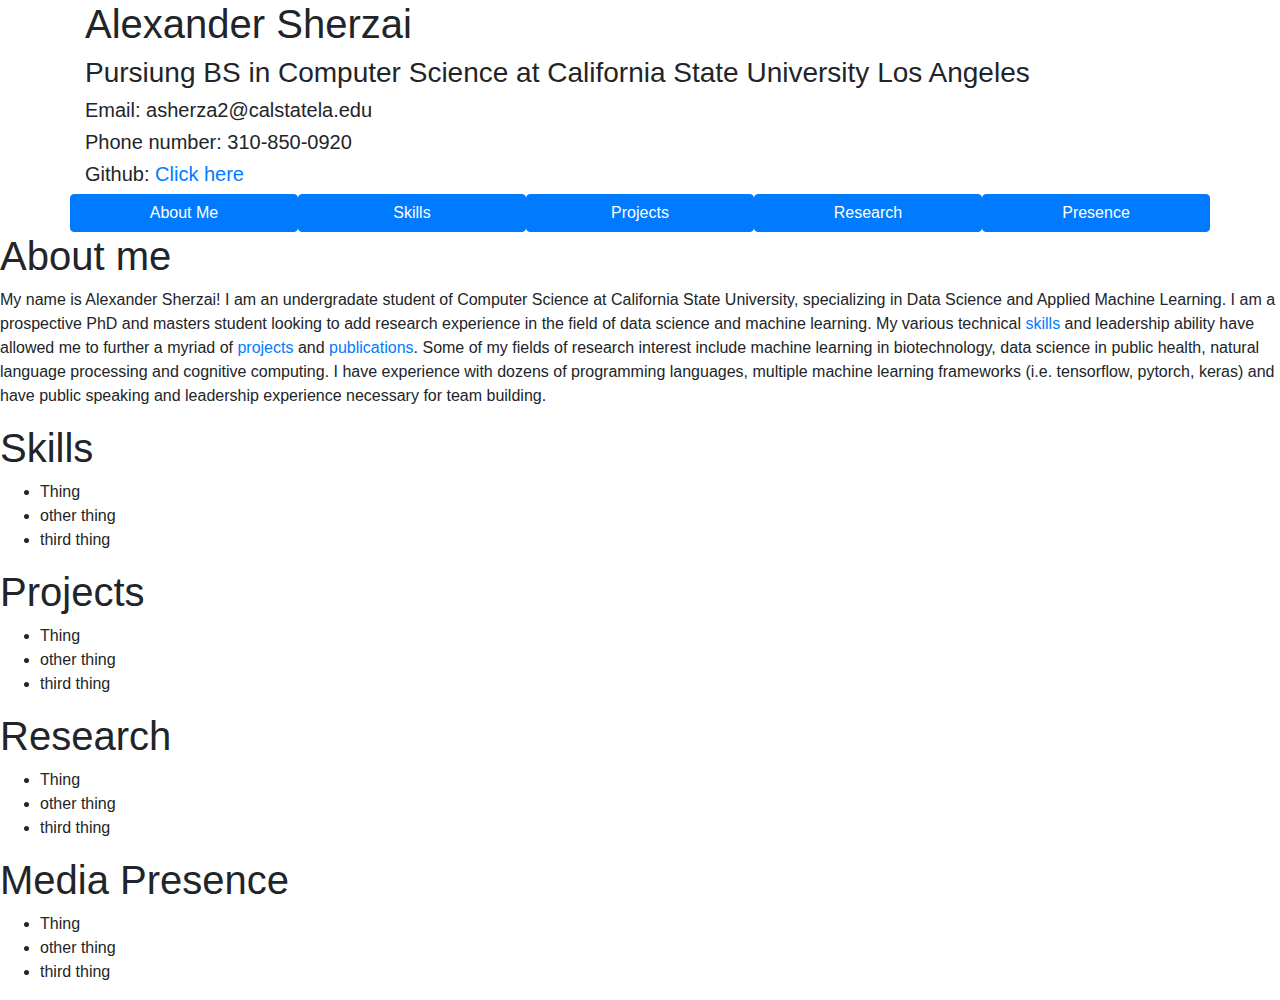
==== index.html @ dac03a9a "Initial Commit" ====
<!DOCTYPE html>
<html>
    <head>
        <link rel="stylesheet" href="stylesheet.css"/>
        <link rel="stylesheet" href="https://cdn.jsdelivr.net/npm/bootstrap@4.3.1/dist/css/bootstrap.min.css" integrity="sha384-ggOyR0iXCbMQv3Xipma34MD+dH/1fQ784/j6cY/iJTQUOhcWr7x9JvoRxT2MZw1T" crossorigin="anonymous">
        <script src="https://code.jquery.com/jquery-3.3.1.slim.min.js" integrity="sha384-q8i/X+965DzO0rT7abK41JStQIAqVgRVzpbzo5smXKp4YfRvH+8abtTE1Pi6jizo" crossorigin="anonymous"></script>
        <script src="https://cdn.jsdelivr.net/npm/popper.js@1.14.7/dist/umd/popper.min.js" integrity="sha384-UO2eT0CpHqdSJQ6hJty5KVphtPhzWj9WO1clHTMGa3JDZwrnQq4sF86dIHNDz0W1" crossorigin="anonymous"></script>
        <script src="https://cdn.jsdelivr.net/npm/bootstrap@4.3.1/dist/js/bootstrap.min.js" integrity="sha384-JjSmVgyd0p3pXB1rRibZUAYoIIy6OrQ6VrjIEaFf/nJGzIxFDsf4x0xIM+B07jRM" crossorigin="anonymous"></script>
    <body>
        <div class="container mid-width">
            <h1>Alexander Sherzai</h1>
            <h3>Pursiung BS in Computer Science at California State University Los Angeles</h3>
            <h5>Email: asherza2@calstatela.edu</h3>
            <h5>Phone number: 310-850-0920</h3>
            <h5>Github: <a href = "https://github.com/alexsherzai">Click here</a></h3>
        </div>

        <div class = "container">
            <div class = "row">
                <button type="button" class="btn btn-primary col">About Me</button>
                <button type="button" class="btn btn-primary col">Skills</button>
                <button type="button" class="btn btn-primary col">Projects</button>
                <button type="button" class="btn btn-primary col">Research</button>
                <button type="button" class="btn btn-primary col">Presence</button>
            </div>
        </div>

        <div id="about">
            <h1>About me</h1>
            <p>My name is Alexander Sherzai! I am an undergradate student of Computer Science at California State University, specializing in Data Science and Applied Machine Learning.
                I am a prospective PhD and masters student looking to add research experience in the field of data science and machine learning. 
                My various technical <a href = '#skills'>skills</a> and leadership ability have allowed me to further a myriad of <a href = '#projects'>projects</a> and <a href = '#research'>publications</a>.
                Some of my fields of research interest include machine learning in biotechnology, data science in public health, natural language processing and cognitive computing.
                I have experience with dozens of programming languages, multiple machine learning frameworks (i.e. tensorflow, pytorch, keras) and have public speaking and leadership experience necessary for team building.
                </a>
            </p>
        </div>
        <div id="skills">
            <h1>Skills</h1>
            <ul>
                <li>Thing</li>
                <li>other thing</li>
                <li>third thing</li>
            </ul>
        </div>
        <div id="projects">
            <h1>Projects</h1>
            <ul>
                <li>Thing</li>
                <li>other thing</li>
                <li>third thing</li>
            </ul>
        </div>
        <div id="research">
            <h1>Research</h1>
            <ul>
                <li>Thing</li>
                <li>other thing</li>
                <li>third thing</li>
            </ul>
        </div>
        <div id="media">
            <h1>Media Presence</h1>
            <ul>
                <li>Thing</li>
                <li>other thing</li>
                <li>third thing</li>
            </ul>
        </div>
    </body>
</html>
---- stylesheet.css ----
body {
    
}
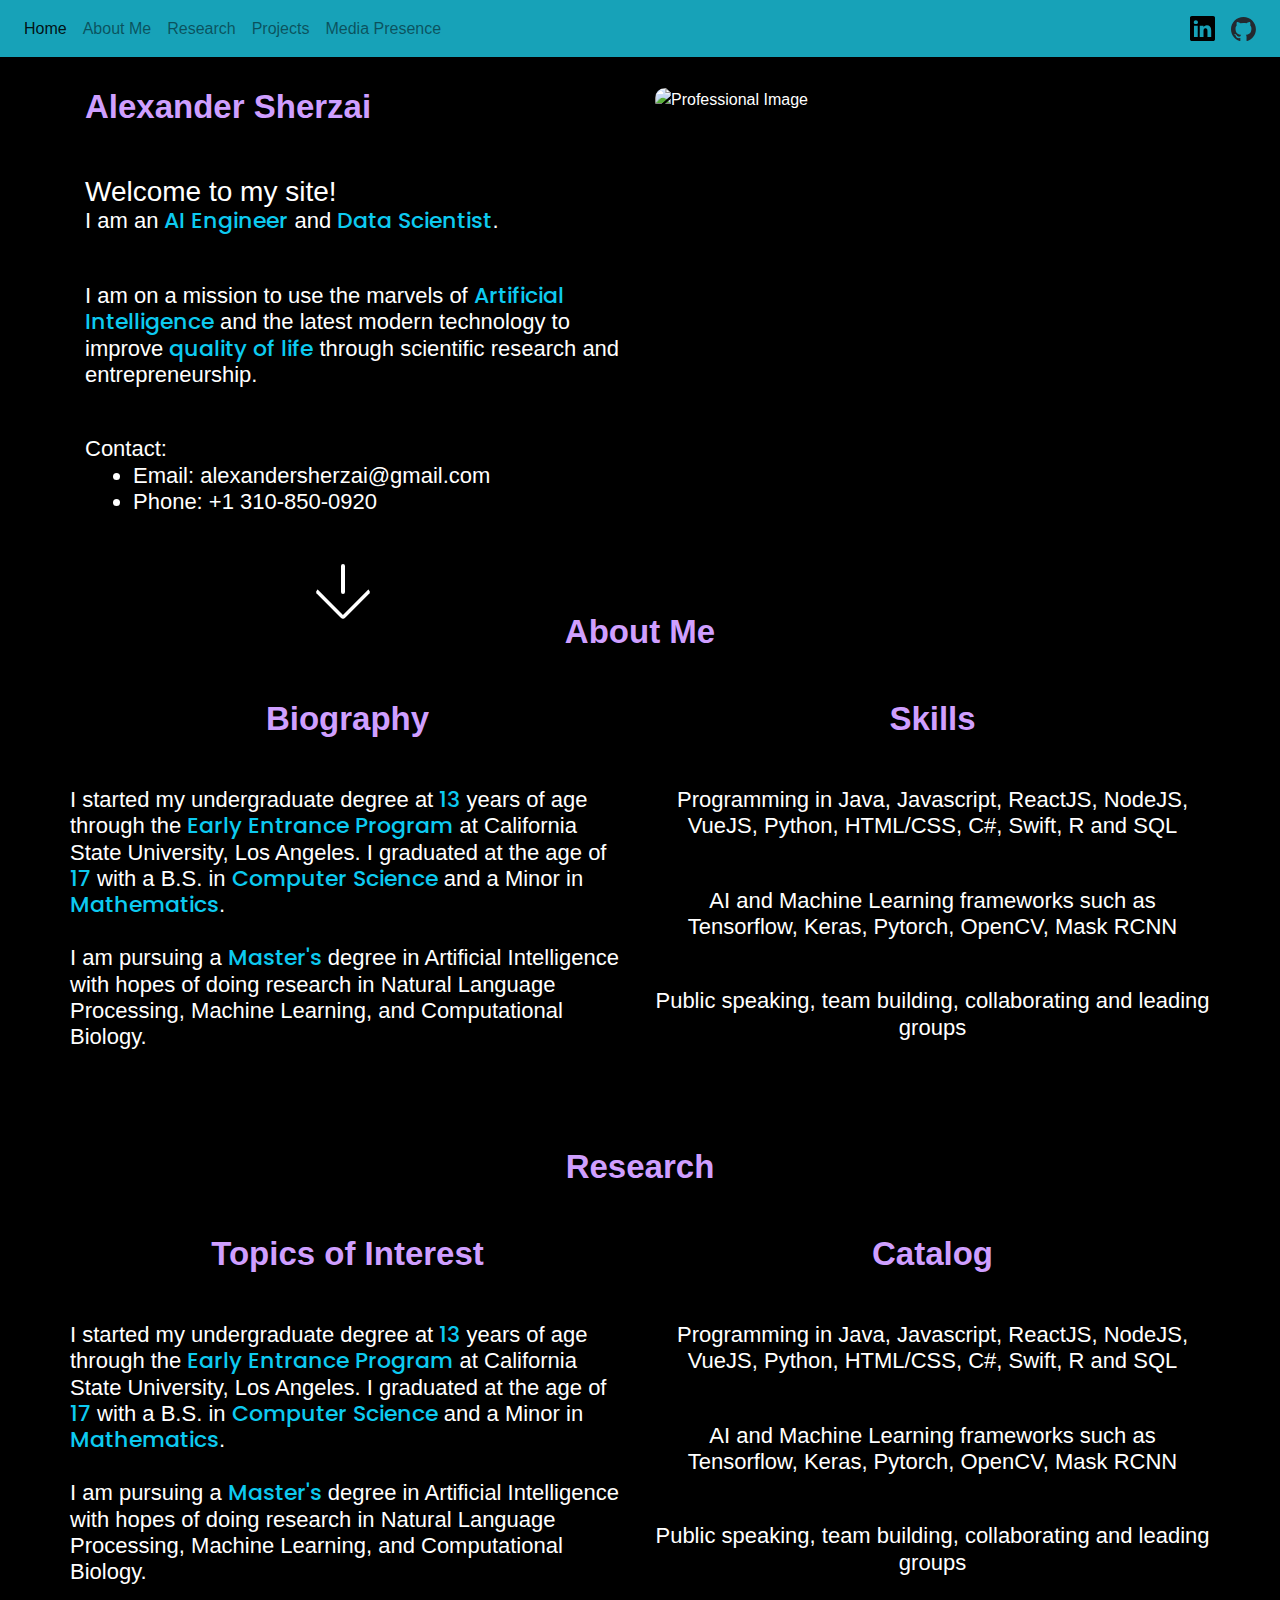
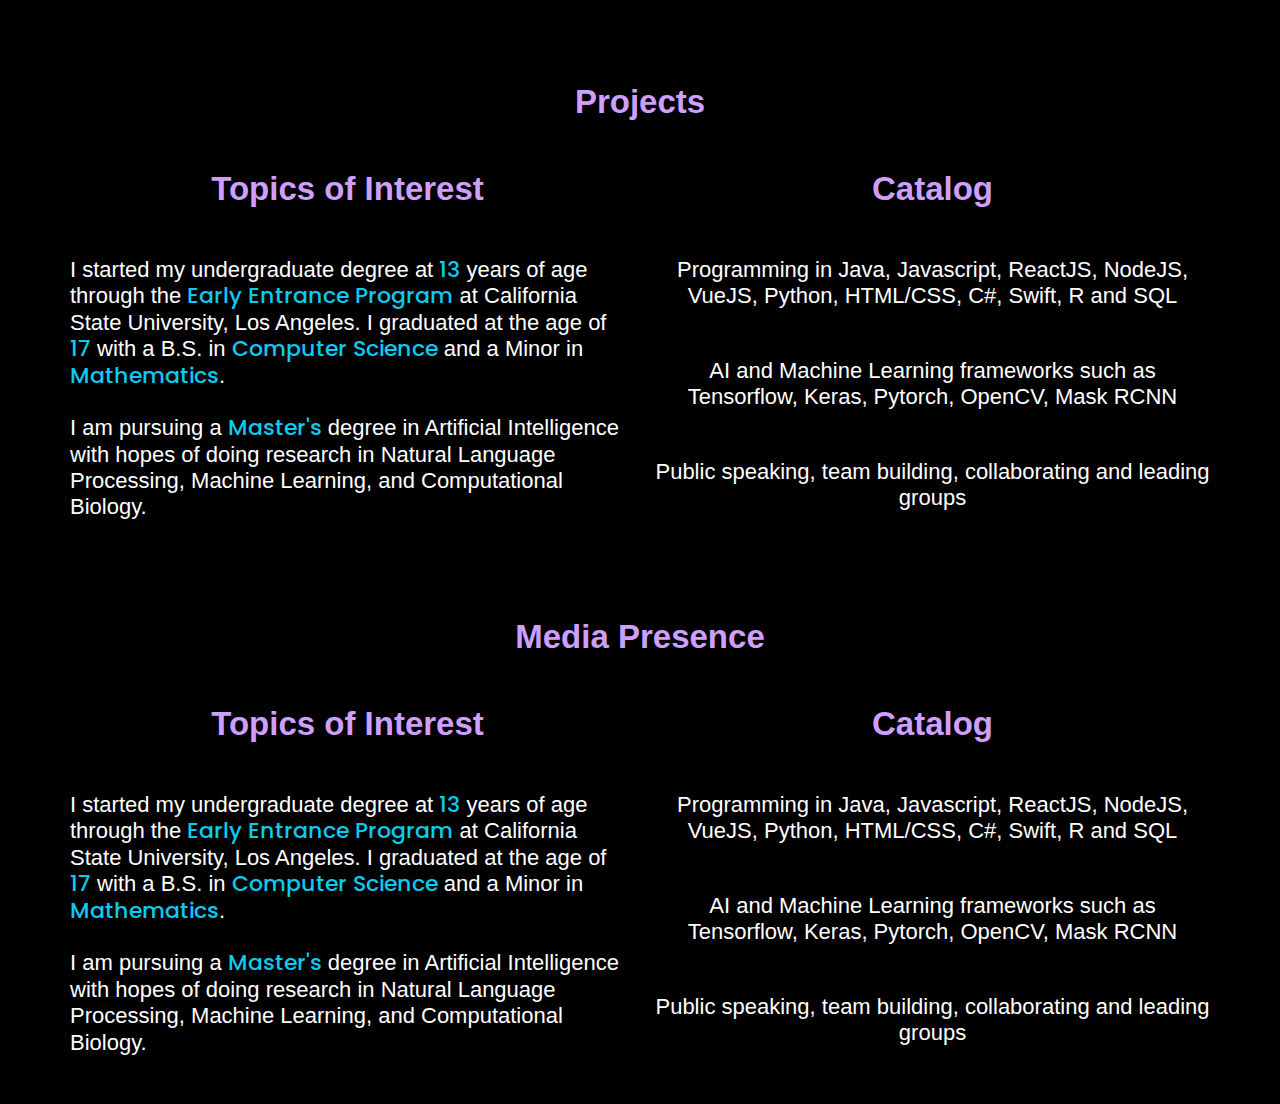
==== commit 8925786a: "First few changes" ====
--- a/index.html
+++ b/index.html
@@ -1,71 +1,150 @@
 <!DOCTYPE html>
 <html>
-    <head>
-        <link rel="stylesheet" href="stylesheet.css"/>
-        <link rel="stylesheet" href="https://cdn.jsdelivr.net/npm/bootstrap@4.3.1/dist/css/bootstrap.min.css" integrity="sha384-ggOyR0iXCbMQv3Xipma34MD+dH/1fQ784/j6cY/iJTQUOhcWr7x9JvoRxT2MZw1T" crossorigin="anonymous">
-        <script src="https://code.jquery.com/jquery-3.3.1.slim.min.js" integrity="sha384-q8i/X+965DzO0rT7abK41JStQIAqVgRVzpbzo5smXKp4YfRvH+8abtTE1Pi6jizo" crossorigin="anonymous"></script>
-        <script src="https://cdn.jsdelivr.net/npm/popper.js@1.14.7/dist/umd/popper.min.js" integrity="sha384-UO2eT0CpHqdSJQ6hJty5KVphtPhzWj9WO1clHTMGa3JDZwrnQq4sF86dIHNDz0W1" crossorigin="anonymous"></script>
-        <script src="https://cdn.jsdelivr.net/npm/bootstrap@4.3.1/dist/js/bootstrap.min.js" integrity="sha384-JjSmVgyd0p3pXB1rRibZUAYoIIy6OrQ6VrjIEaFf/nJGzIxFDsf4x0xIM+B07jRM" crossorigin="anonymous"></script>
-    <body>
-        <div class="container mid-width">
-            <h1>Alexander Sherzai</h1>
-            <h3>Pursiung BS in Computer Science at California State University Los Angeles</h3>
-            <h5>Email: asherza2@calstatela.edu</h3>
-            <h5>Phone number: 310-850-0920</h3>
-            <h5>Github: <a href = "https://github.com/alexsherzai">Click here</a></h3>
-        </div>
+<head>
+	<meta charset="UTF-8">
+	<meta http-equiv="X-UA-Compatible" content="IE=edge">
+	<meta name="viewport" content=""width=device-width, initial-scale="1.0">
 
-        <div class = "container">
-            <div class = "row">
-                <button type="button" class="btn btn-primary col">About Me</button>
-                <button type="button" class="btn btn-primary col">Skills</button>
-                <button type="button" class="btn btn-primary col">Projects</button>
-                <button type="button" class="btn btn-primary col">Research</button>
-                <button type="button" class="btn btn-primary col">Presence</button>
-            </div>
-        </div>
 
-        <div id="about">
-            <h1>About me</h1>
-            <p>My name is Alexander Sherzai! I am an undergradate student of Computer Science at California State University, specializing in Data Science and Applied Machine Learning.
-                I am a prospective PhD and masters student looking to add research experience in the field of data science and machine learning. 
-                My various technical <a href = '#skills'>skills</a> and leadership ability have allowed me to further a myriad of <a href = '#projects'>projects</a> and <a href = '#research'>publications</a>.
-                Some of my fields of research interest include machine learning in biotechnology, data science in public health, natural language processing and cognitive computing.
-                I have experience with dozens of programming languages, multiple machine learning frameworks (i.e. tensorflow, pytorch, keras) and have public speaking and leadership experience necessary for team building.
-                </a>
-            </p>
-        </div>
-        <div id="skills">
-            <h1>Skills</h1>
-            <ul>
-                <li>Thing</li>
-                <li>other thing</li>
-                <li>third thing</li>
+	<link href="https://fonts.googleapis.com/css?family=Montserrat:100" rel="stylesheet">
+	<link href="https://fonts.googleapis.com/css2?family=Poppins:wght@700&display=swap" rel="stylesheet">
+	<link rel="preconnect" href="https://fonts.googleapis.com">
+	<link rel="stylesheet" href="https://cdn.jsdelivr.net/npm/bootstrap@4.3.1/dist/css/bootstrap.min.css" integrity="sha384-ggOyR0iXCbMQv3Xipma34MD+dH/1fQ784/j6cY/iJTQUOhcWr7x9JvoRxT2MZw1T" crossorigin="anonymous">
+	<link rel="stylesheet" href="stylesheet.css"/>
+
+</head>
+<body>        
+	<nav class="home navbar navbar-expand-lg navbar-light bg-info">
+		<button class="navbar-toggler" type="button" data-toggle="collapse" data-target="#navbarText" aria-controls="navbarText" aria-expanded="false" aria-label="Toggle navigation">
+			<span class="navbar-toggler-icon"></span>
+		</button>
+		<div class="collapse navbar-collapse" id="navbarText">
+			<ul class="navbar-nav mr-auto">
+				<li class="nav-item active">
+					<a class="nav-link" href="#">Home <span class="sr-only">(current)</span></a>
+				</li>
+				<li class="nav-item">
+					<a class="nav-link" href="#about-me">About Me</a>
+				</li>
+				<li class="nav-item">
+					<a class="nav-link" href="#research">Research</a>
+				</li>
+				<li class="nav-item">
+					<a class="nav-link" href="#projects">Projects</a>
+				</li>
+				<li class="nav-item">
+					<a class="nav-link" href="#media">Media Presence</a>
+				</li>
+			</ul>
+		</div>
+
+		<div>
+			<ul class="navbar-nav ms-auto">
+                <li class="nav-item">
+                    <a class="nav-link" href="https://www.linkedin.com/in/alexander-sherzai-665694256/" target="_blank" data-bs-target="#myModal" data-bs-toggle="modal"><img style="width: 25px" src="images/linkedin.svg"/></a>
+                </li>
+				<li class="nav-item">
+                    <a class="nav-link" href="https://github.com/alexsherzai" target="_blank" data-bs-target="#myModal" data-bs-toggle="modal"><img style="width: 25px" src="images/github-mark.svg"/></a>
+                </li>
             </ul>
-        </div>
-        <div id="projects">
-            <h1>Projects</h1>
-            <ul>
-                <li>Thing</li>
-                <li>other thing</li>
-                <li>third thing</li>
-            </ul>
-        </div>
-        <div id="research">
-            <h1>Research</h1>
-            <ul>
-                <li>Thing</li>
-                <li>other thing</li>
-                <li>third thing</li>
-            </ul>
-        </div>
-        <div id="media">
-            <h1>Media Presence</h1>
-            <ul>
-                <li>Thing</li>
-                <li>other thing</li>
-                <li>third thing</li>
-            </ul>
-        </div>
-    </body>
+		</div>
+	</nav>
+	<div class="container justify-content-center">
+		<div class="row">
+			<div class="header col">
+				<h1 class="mb-5"><strong>Alexander Sherzai</strong></h1>
+				<h4 class="mb-5"><span style="font-size: 28px">Welcome to my site!</span><br>I am an <span class="bold">AI Engineer</span> and <span class="bold">Data Scientist</span>.</h4>
+				<h4 class="mb-5">I am on a mission to use the marvels of <span class="bold">Artificial Intelligence</span> and the latest modern technology to improve <span class="bold">quality of life</span> through scientific research and entrepreneurship.</h4>
+				<h4 class="mb-5"> Contact:
+					<ul class="mx-5">
+						<li>Email: alexandersherzai@gmail.com</li>
+						<li>Phone: +1 310-850-0920</li>
+					</ul>
+				</h4>
+				<div class="col text-center">
+					<a href="#about-me"><div class="down-arrow"></div></a>
+				</div>
+			</div>
+			<div class="prof-photo-cont col">
+				<img class="prof-photo" src="images/alexsherzai-bio-photo-crop.jpg" alt="Professional Image"/>
+			</div>
+		</div>
+		<div class="row mt-5" id="about-me">
+			<h1 class="mb-5 col text-center"><strong>About Me</strong></h1>
+		</div>
+		<div class="row">
+			<div class="row">
+				<div class="col">
+					<h1 class="mb-5 text-center"><strong>Biography</strong></h1>
+					<h4 class="mb-5">I started my undergraduate degree at <span class="bold">13</span> years of age through the <span class="bold">Early Entrance Program</span> at California State University, 
+						Los Angeles. I graduated at the age of <span class="bold">17</span> with a B.S. in <span class="bold">Computer Science</span> 
+						and a Minor in <span class="bold">Mathematics</span>. <br><br>I am pursuing a <span class="bold">Master's</span> degree in Artificial Intelligence with hopes of doing research in Natural Language Processing, Machine Learning, and Computational Biology.</h4>
+				</div>
+				<div class="col text-center">
+					<h1 class="mb-5"><strong>Skills</strong></h1>
+					<h4 class="mb-5">Programming in Java, Javascript, ReactJS, NodeJS, VueJS, Python, HTML/CSS, C#, Swift, R and SQL</h4>
+					<h4 class="mb-5">AI and Machine Learning frameworks such as Tensorflow, Keras, Pytorch, OpenCV, Mask RCNN</h4>
+					<h4 class="mb-5">Public speaking, team building, collaborating and leading groups</h4>
+				</div>
+			</div>
+		</div>
+		<div class="row mt-5" id="research">
+			<h1 class="mb-5 col text-center"><strong>Research</strong></h1>
+		</div>
+		<div class="row">
+			<div class="row">
+				<div class="col">
+					<h1 class="mb-5 text-center"><strong>Topics of Interest</strong></h1>
+					<h4 class="mb-5">I started my undergraduate degree at <span class="bold">13</span> years of age through the <span class="bold">Early Entrance Program</span> at California State University, 
+						Los Angeles. I graduated at the age of <span class="bold">17</span> with a B.S. in <span class="bold">Computer Science</span> 
+						and a Minor in <span class="bold">Mathematics</span>. <br><br>I am pursuing a <span class="bold">Master's</span> degree in Artificial Intelligence with hopes of doing research in Natural Language Processing, Machine Learning, and Computational Biology.</h4>
+				</div>
+				<div class="col text-center">
+					<h1 class="mb-5"><strong>Catalog</strong></h1>
+					<h4 class="mb-5">Programming in Java, Javascript, ReactJS, NodeJS, VueJS, Python, HTML/CSS, C#, Swift, R and SQL</h4>
+					<h4 class="mb-5">AI and Machine Learning frameworks such as Tensorflow, Keras, Pytorch, OpenCV, Mask RCNN</h4>
+					<h4 class="mb-5">Public speaking, team building, collaborating and leading groups</h4>
+				</div>
+			</div>
+		</div>
+		<div class="row mt-5" id="projects">
+			<h1 class="mb-5 col text-center"><strong>Projects</strong></h1>
+		</div>
+		<div class="row">
+			<div class="row">
+				<div class="col">
+					<h1 class="mb-5 text-center"><strong>Topics of Interest</strong></h1>
+					<h4 class="mb-5">I started my undergraduate degree at <span class="bold">13</span> years of age through the <span class="bold">Early Entrance Program</span> at California State University, 
+						Los Angeles. I graduated at the age of <span class="bold">17</span> with a B.S. in <span class="bold">Computer Science</span> 
+						and a Minor in <span class="bold">Mathematics</span>. <br><br>I am pursuing a <span class="bold">Master's</span> degree in Artificial Intelligence with hopes of doing research in Natural Language Processing, Machine Learning, and Computational Biology.</h4>
+				</div>
+				<div class="col text-center">
+					<h1 class="mb-5"><strong>Catalog</strong></h1>
+					<h4 class="mb-5">Programming in Java, Javascript, ReactJS, NodeJS, VueJS, Python, HTML/CSS, C#, Swift, R and SQL</h4>
+					<h4 class="mb-5">AI and Machine Learning frameworks such as Tensorflow, Keras, Pytorch, OpenCV, Mask RCNN</h4>
+					<h4 class="mb-5">Public speaking, team building, collaborating and leading groups</h4>
+				</div>
+			</div>
+		</div>
+		<div class="row mt-5" id="media">
+			<h1 class="mb-5 col text-center"><strong>Media Presence</strong></h1>
+		</div>
+		<div class="row">
+			<div class="row">
+				<div class="col">
+					<h1 class="mb-5 text-center"><strong>Topics of Interest</strong></h1>
+					<h4 class="mb-5">I started my undergraduate degree at <span class="bold">13</span> years of age through the <span class="bold">Early Entrance Program</span> at California State University, 
+						Los Angeles. I graduated at the age of <span class="bold">17</span> with a B.S. in <span class="bold">Computer Science</span> 
+						and a Minor in <span class="bold">Mathematics</span>. <br><br>I am pursuing a <span class="bold">Master's</span> degree in Artificial Intelligence with hopes of doing research in Natural Language Processing, Machine Learning, and Computational Biology.</h4>
+				</div>
+				<div class="col text-center">
+					<h1 class="mb-5"><strong>Catalog</strong></h1>
+					<h4 class="mb-5">Programming in Java, Javascript, ReactJS, NodeJS, VueJS, Python, HTML/CSS, C#, Swift, R and SQL</h4>
+					<h4 class="mb-5">AI and Machine Learning frameworks such as Tensorflow, Keras, Pytorch, OpenCV, Mask RCNN</h4>
+					<h4 class="mb-5">Public speaking, team building, collaborating and leading groups</h4>
+				</div>
+			</div>
+		</div>
+	</div>
+</body>
 </html>--- a/stylesheet.css
+++ b/stylesheet.css
@@ -1,3 +1,109 @@
+*{
+    margin: 0;
+    padding: 0;
+    font-family: 'Poppins-Regular', sans-serif;
+    box-sizing: border-box;
+}
 body {
-    
+    background: #000;
+    color: #fff;
+}
+html {
+    scroll-behavior: smooth;
+}
+
+.prof-photo {
+    width: 100%;
+    border-radius: 10px;
+}
+h1 {
+    color: #CF9FFF;
+    font-size: 33px;
+}
+h4 {
+    font-size: 22px;
+}
+.bold {
+    font-family: 'Poppins', sans-serif;
+    color: #0dcaf0;
+}
+
+.container {
+    margin-top: 30px;
+}
+.icon {
+    width: 10px;
+}
+
+.arrow {
+    text-align: center;
+    margin: 8% 0;
+}
+.bounce {
+    -moz-animation: bounce 2s infinite;
+    -webkit-animation: bounce 2s infinite;
+    animation: bounce 2s infinite;
+}
+
+@keyframes bounce {
+    0%, 20%, 50%, 80%, 100% {
+        transform: translateY(0);
+    }
+    40% {
+        transform: translateY(-30px);
+    }
+    60% {
+        transform: translateY(-15px);
+    }
+}
+
+.down-arrow {
+    position: absolute;
+    left: calc(50% - 14px);
+    width: 0;
+    height: 30px;
+    border: 2px solid;
+    border-radius: 2px;
+    color: white;
+    animation: jumpInfinite 2.2s infinite;
+    scale: 1;
+}
+  
+.down-arrow:after {
+    content: " ";
+    position: absolute;
+    top: 6px;
+    left: -20px;
+    width: 40px;
+    height: 40px;
+    border-bottom: 4px solid;
+    border-right: 4px solid;
+    border-radius: 4px;
+    transform: rotateZ(45deg);
+    color: white;
+}
+
+.down-arrow:hover {
+    animation: hoverExpand 0.2s;
+    scale: 1.3;
+}
+
+@keyframes jumpInfinite {
+    0%, 20%, 50%, 80%, 100% {
+        transform: translateY(0);
+    }
+    40% {
+        transform: translateY(-30px);
+    }
+    60% {
+        transform: translateY(-15px);
+    }
+}
+@keyframes hoverExpand {
+    0% {
+        scale: 1
+    }
+    100% {
+        scale: 1.3
+    }
 }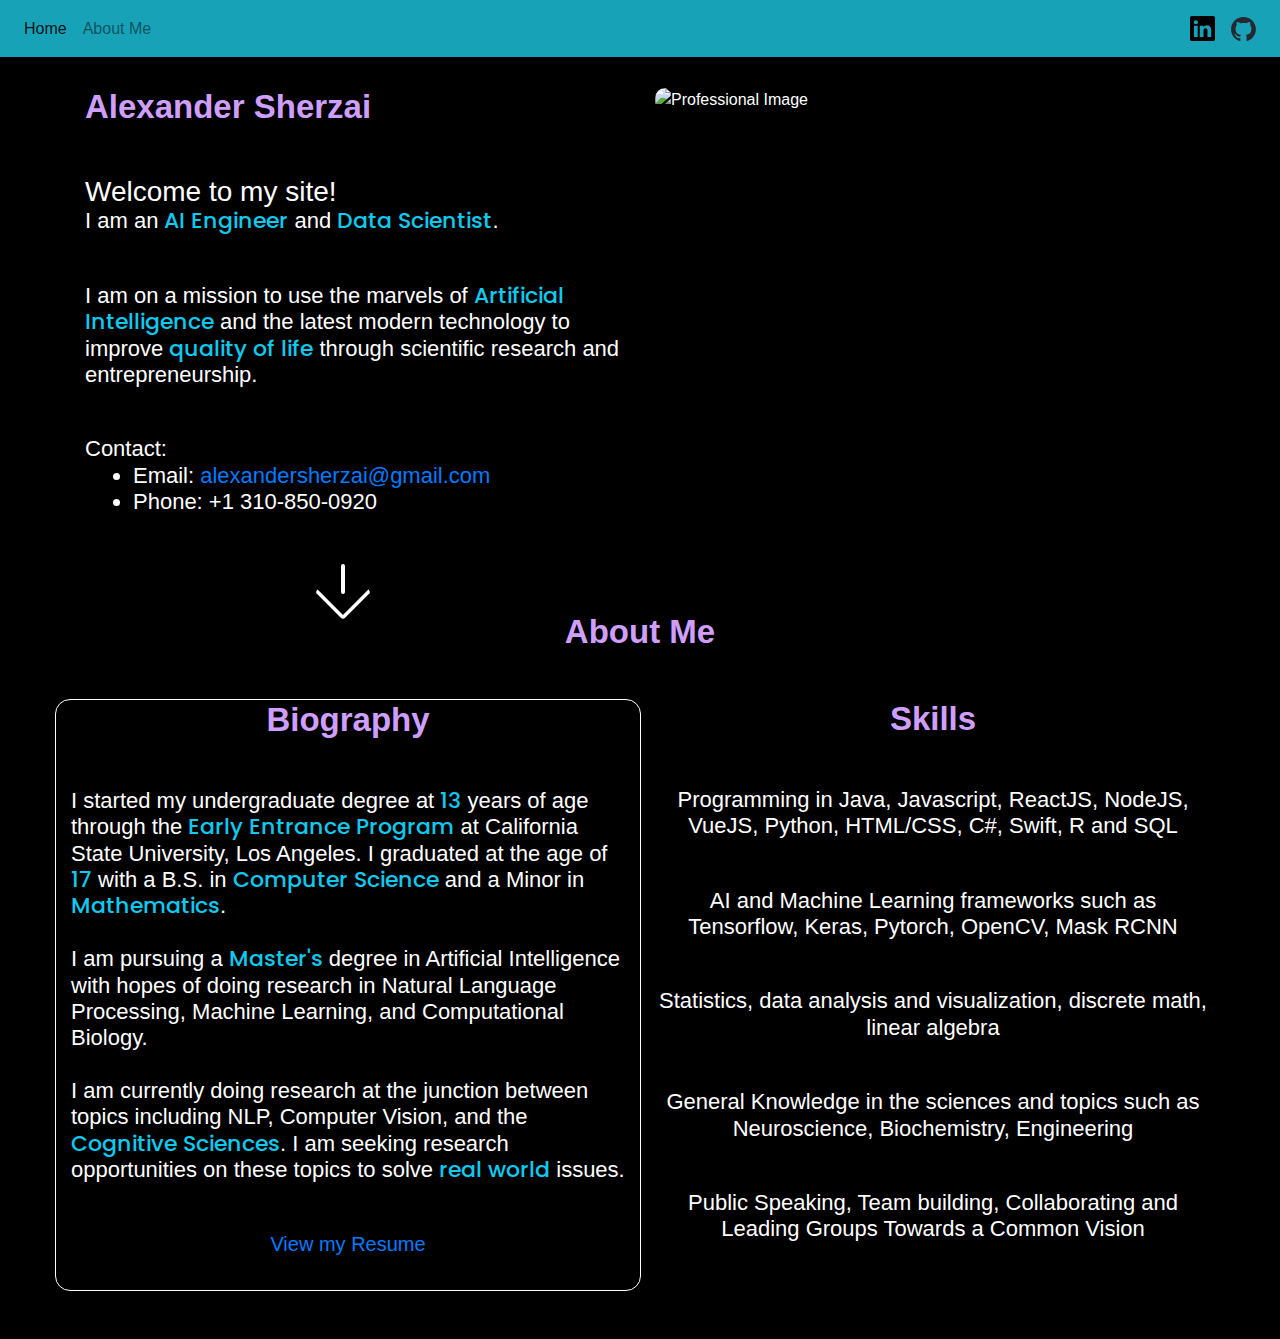
==== commit f235f7b7: "Website" ====
--- a/index.html
+++ b/index.html
@@ -11,10 +11,13 @@
 	<link rel="preconnect" href="https://fonts.googleapis.com">
 	<link rel="stylesheet" href="https://cdn.jsdelivr.net/npm/bootstrap@4.3.1/dist/css/bootstrap.min.css" integrity="sha384-ggOyR0iXCbMQv3Xipma34MD+dH/1fQ784/j6cY/iJTQUOhcWr7x9JvoRxT2MZw1T" crossorigin="anonymous">
 	<link rel="stylesheet" href="stylesheet.css"/>
+	<script src="index.js"></script>
 
 </head>
 <body>        
-	<nav class="home navbar navbar-expand-lg navbar-light bg-info">
+	<a href="#"><button onclick="topFunction()" id="myBtn" title="Go to top">Top ⇧</button></a>
+
+	<nav id = "top" class="home navbar navbar-expand-lg navbar-light bg-info">
 		<button class="navbar-toggler" type="button" data-toggle="collapse" data-target="#navbarText" aria-controls="navbarText" aria-expanded="false" aria-label="Toggle navigation">
 			<span class="navbar-toggler-icon"></span>
 		</button>
@@ -26,15 +29,14 @@
 				<li class="nav-item">
 					<a class="nav-link" href="#about-me">About Me</a>
 				</li>
+				<!--
 				<li class="nav-item">
-					<a class="nav-link" href="#research">Research</a>
-				</li>
-				<li class="nav-item">
-					<a class="nav-link" href="#projects">Projects</a>
+					<a class="nav-link" href="#research">Research and Projects</a>
 				</li>
 				<li class="nav-item">
 					<a class="nav-link" href="#media">Media Presence</a>
 				</li>
+				-->
 			</ul>
 		</div>
 
@@ -57,7 +59,7 @@
 				<h4 class="mb-5">I am on a mission to use the marvels of <span class="bold">Artificial Intelligence</span> and the latest modern technology to improve <span class="bold">quality of life</span> through scientific research and entrepreneurship.</h4>
 				<h4 class="mb-5"> Contact:
 					<ul class="mx-5">
-						<li>Email: alexandersherzai@gmail.com</li>
+						<li>Email: <a href="mailto:@alexandersherzai@gmail.com">alexandersherzai@gmail.com</a></li>
 						<li>Phone: +1 310-850-0920</li>
 					</ul>
 				</h4>
@@ -73,57 +75,31 @@
 			<h1 class="mb-5 col text-center"><strong>About Me</strong></h1>
 		</div>
 		<div class="row">
-			<div class="row">
-				<div class="col">
+			<div class="row mb-5">
+				<div class="col box">
 					<h1 class="mb-5 text-center"><strong>Biography</strong></h1>
 					<h4 class="mb-5">I started my undergraduate degree at <span class="bold">13</span> years of age through the <span class="bold">Early Entrance Program</span> at California State University, 
 						Los Angeles. I graduated at the age of <span class="bold">17</span> with a B.S. in <span class="bold">Computer Science</span> 
-						and a Minor in <span class="bold">Mathematics</span>. <br><br>I am pursuing a <span class="bold">Master's</span> degree in Artificial Intelligence with hopes of doing research in Natural Language Processing, Machine Learning, and Computational Biology.</h4>
+						and a Minor in <span class="bold">Mathematics</span>. <br><br>I am pursuing a <span class="bold">Master's</span> degree in Artificial Intelligence with hopes of doing research in Natural Language Processing, Machine Learning, and Computational Biology.
+					<br><br>I am currently doing research at the junction between topics including NLP, Computer Vision, and the <span class="bold">Cognitive Sciences</span>. I am seeking research opportunities on these topics to solve <span class="bold">real world</span> issues.</h4>
+					<h5 class="text-center"><a href="images/CV_AS_12-04.pdf" target="_blank">View my Resume</a></h5>
 				</div>
 				<div class="col text-center">
 					<h1 class="mb-5"><strong>Skills</strong></h1>
 					<h4 class="mb-5">Programming in Java, Javascript, ReactJS, NodeJS, VueJS, Python, HTML/CSS, C#, Swift, R and SQL</h4>
 					<h4 class="mb-5">AI and Machine Learning frameworks such as Tensorflow, Keras, Pytorch, OpenCV, Mask RCNN</h4>
-					<h4 class="mb-5">Public speaking, team building, collaborating and leading groups</h4>
+					<h4 class="mb-5">Statistics, data analysis and visualization, discrete math, linear algebra</h4>
+					<h4 class="mb-5">General Knowledge in the sciences and topics such as Neuroscience, Biochemistry, Engineering</h4>
+					<h4 class="mb-5">Public Speaking, Team building, Collaborating and Leading Groups Towards a Common Vision</h4>
 				</div>
 			</div>
 		</div>
+		<!--
 		<div class="row mt-5" id="research">
-			<h1 class="mb-5 col text-center"><strong>Research</strong></h1>
+			<h1 class="mb-5 col text-center"><strong>Research and Projects</strong></h1>
 		</div>
-		<div class="row">
-			<div class="row">
-				<div class="col">
-					<h1 class="mb-5 text-center"><strong>Topics of Interest</strong></h1>
-					<h4 class="mb-5">I started my undergraduate degree at <span class="bold">13</span> years of age through the <span class="bold">Early Entrance Program</span> at California State University, 
-						Los Angeles. I graduated at the age of <span class="bold">17</span> with a B.S. in <span class="bold">Computer Science</span> 
-						and a Minor in <span class="bold">Mathematics</span>. <br><br>I am pursuing a <span class="bold">Master's</span> degree in Artificial Intelligence with hopes of doing research in Natural Language Processing, Machine Learning, and Computational Biology.</h4>
-				</div>
-				<div class="col text-center">
-					<h1 class="mb-5"><strong>Catalog</strong></h1>
-					<h4 class="mb-5">Programming in Java, Javascript, ReactJS, NodeJS, VueJS, Python, HTML/CSS, C#, Swift, R and SQL</h4>
-					<h4 class="mb-5">AI and Machine Learning frameworks such as Tensorflow, Keras, Pytorch, OpenCV, Mask RCNN</h4>
-					<h4 class="mb-5">Public speaking, team building, collaborating and leading groups</h4>
-				</div>
-			</div>
-		</div>
-		<div class="row mt-5" id="projects">
-			<h1 class="mb-5 col text-center"><strong>Projects</strong></h1>
-		</div>
-		<div class="row">
-			<div class="row">
-				<div class="col">
-					<h1 class="mb-5 text-center"><strong>Topics of Interest</strong></h1>
-					<h4 class="mb-5">I started my undergraduate degree at <span class="bold">13</span> years of age through the <span class="bold">Early Entrance Program</span> at California State University, 
-						Los Angeles. I graduated at the age of <span class="bold">17</span> with a B.S. in <span class="bold">Computer Science</span> 
-						and a Minor in <span class="bold">Mathematics</span>. <br><br>I am pursuing a <span class="bold">Master's</span> degree in Artificial Intelligence with hopes of doing research in Natural Language Processing, Machine Learning, and Computational Biology.</h4>
-				</div>
-				<div class="col text-center">
-					<h1 class="mb-5"><strong>Catalog</strong></h1>
-					<h4 class="mb-5">Programming in Java, Javascript, ReactJS, NodeJS, VueJS, Python, HTML/CSS, C#, Swift, R and SQL</h4>
-					<h4 class="mb-5">AI and Machine Learning frameworks such as Tensorflow, Keras, Pytorch, OpenCV, Mask RCNN</h4>
-					<h4 class="mb-5">Public speaking, team building, collaborating and leading groups</h4>
-				</div>
+		<div class="row box">
+			<div class="row mb-5">
 			</div>
 		</div>
 		<div class="row mt-5" id="media">
@@ -145,6 +121,7 @@
 				</div>
 			</div>
 		</div>
+		-->
 	</div>
 </body>
 </html>--- a/stylesheet.css
+++ b/stylesheet.css
@@ -106,4 +106,41 @@
     100% {
         scale: 1.3
     }
+}
+
+#myBtn {
+    display: none; /* Hidden by default */
+    position: fixed; /* Fixed/sticky position */
+    font-family: "Poppins", sans-serif;
+    bottom: 20px; /* Place the button at the bottom of the page */
+    right: 30px; /* Place the button 30px from the right */
+    z-index: 99; /* Make sure it does not overlap */
+    border: solid 1px white;
+    background-color: transparent;
+    color: white; /* Text color */
+    cursor: pointer; /* Add a mouse pointer on hover */
+    padding: 15px; /* Some padding */
+    border-radius: 10px; /* Rounded corners */
+    font-size: 18px; /* Increase font size */
+    animation: appearAnim 0.3s;
+    -moz-animation: appearAnim 0.3s;
+    -webkit-animation: appearAnim 0.3s;
+}
+
+.box {
+    border: solid 1px white;
+    border-radius: 15px;
+}
+
+#myBtn:hover {
+    background-color: #555;
+}
+
+@keyframes appearAnim {
+    0% {
+        opacity: 0;
+    }
+    100% {
+        opacity: 1;
+    }
 }